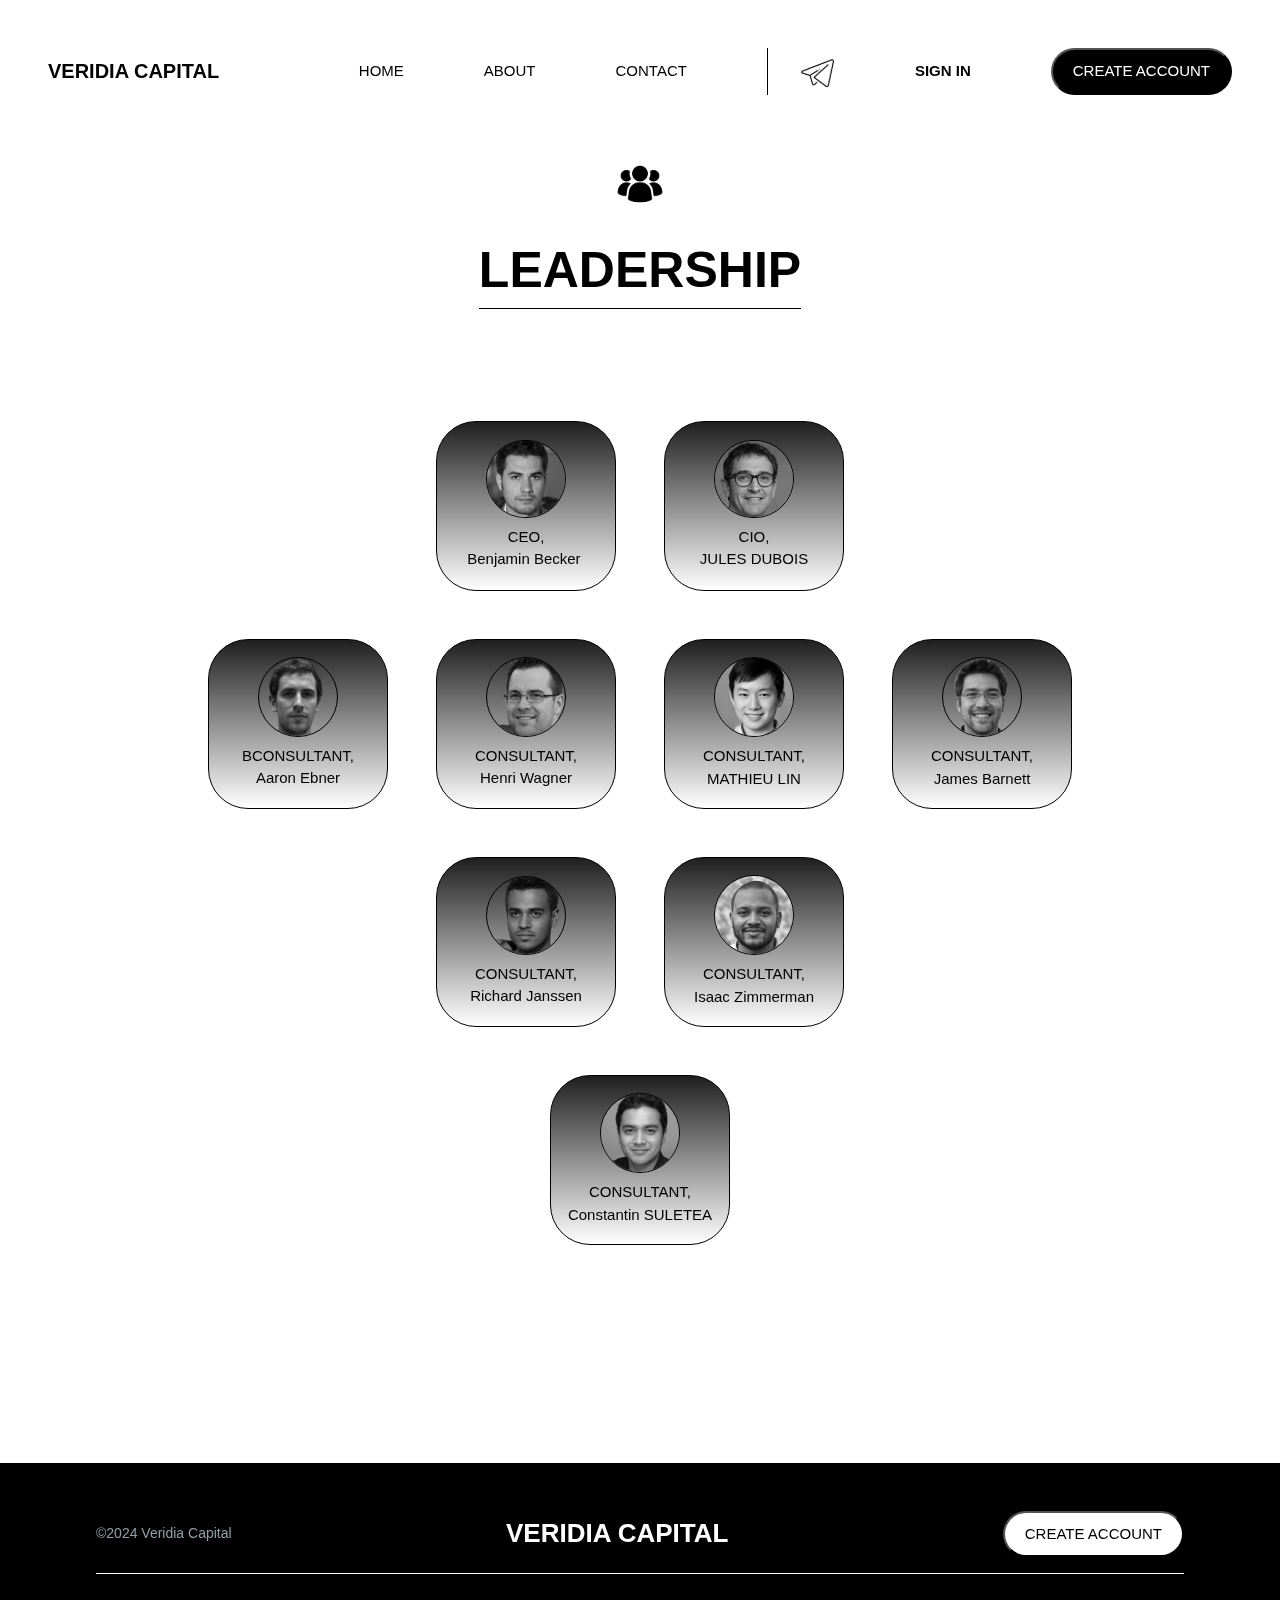
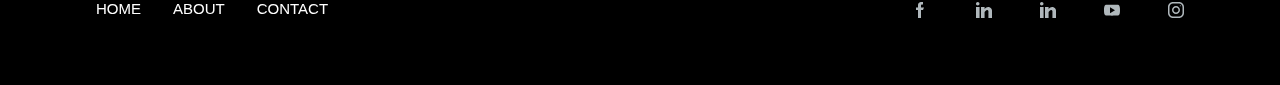
==== contact.html @ f5cc9aaf "update" ====
<!DOCTYPE html>
<html lang="en">
  <head>
    <meta charset="UTF-8" />
    <meta name="viewport" content="width=device-width, initial-scale=1.0" />
    <title>Veridia Capital</title>
    <meta name="description" content="Veridia-Capital is a leading investment firm specializing in sustainable and socially responsible investments. Explore our diverse portfolio and innovative approach to finance for a brighter, greener future.">
    <link
      rel="stylesheet"
      href="https://cdn.jsdelivr.net/npm/bootstrap@4.3.1/dist/css/bootstrap.min.css"
      integrity="sha384-ggOyR0iXCbMQv3Xipma34MD+dH/1fQ784/j6cY/iJTQUOhcWr7x9JvoRxT2MZw1T"
      crossorigin="anonymous"
    />
    <link rel="stylesheet" href="https://cdnjs.cloudflare.com/ajax/libs/font-awesome/4.7.0/css/font-awesome.min.css">
    <link href="./assets/css/style.css" rel="stylesheet" />
  </head>
  <body>
    <nav class="d-flex justify-content-between p-5 topnav" id="myTopnav">
        <div class="fs-20 fw-700 d-flex align-items-center">VERIDIA CAPITAL</div>
        <div class="d-flex justify-content-between">
            <ul class="d-flex gap-10 align-items-center m-auto list-style-none font-white">
                <li><a href="./index.html">HOME</a></li>
                <li>ABOUT</li>
                <li><a href="./contact.html">CONTACT</a></li>
            </ul>
            <div class="border-left-vertical"></div>
            <div class="d-flex gap-5 align-items-center m-auto">
                    <img src="./assets/img/TG.svg"></img>
                    <div class="fw-700 fs-15">SIGN IN</div>
                    <button class="nav-create-account-button">CREATE ACCOUNT</button>
            </div>
        </div>
       
        <a href="javascript:void(0);" class="icon" onclick="myFunction()">
            <i class="fa fa-bars"></i>
        </a>
    </nav>
    <div id="nav-responsive">
        <ul class="nav-ul-responsive">
            <li>HOME</li>
            <li>ABOUT</li>
            <li>CONTACT</li>
            <li>TELEGRAM</li>
            <li>SIGN IN</li>
            <li>CREATE ACCOUNT</li>
        </ul>
    </div>
    <div class="content" >
        <section>
            <div class="text-center mb-7">
                <img src="./assets/img/graph 2.svg" class="pb-4" />
                <div class="fs-50 fw-700 d-flex justify-content-center">
                    <div class="border-bottom-horizontal" style="width: fit-content;">LEADERSHIP</div>
                </div>
            </div>
            <div>
                <div class="d-flex justify-content-center gap-3 mb-5 leadership-wrap-person">
                    <div class="person-background">
                        <img class="person-background-avatar" src="./assets/img/persons/CEO Benjamin Becker.png" />
                        <div class="text-center pt-2">
                            <span>CEO,</span><br>
                            <span>Benjamin Becker </span>
                        </div>
                    </div>
                    <div class="person-background">
                        <img class="person-background-avatar" src="./assets/img/persons/JULES DUBOIS.png" />
                        <div class="text-center pt-2">
                            <span>CIO,</span><br>
                            <span>JULES DUBOIS</span>
                        </div>
                    </div>
                </div>
                <div class="d-flex justify-content-center gap-3 leadership-wrap ">
                    <div class="d-flex flex-row gap-3 mb-5 leadership-wrap-person" >
                        <div class="person-background">
                            <img class="person-background-avatar" src="./assets/img/persons/Aaron Ebner.png" />
                            <div class="text-center pt-2">
                                <span>BCONSULTANT,</span><br>
                                <span>Aaron Ebner</span>
                            </div>
                        </div>
                        <div class="person-background">
                            <img class="person-background-avatar" src="./assets/img/persons/Henri Wagner.png" />
                            <div class="text-center pt-2">
                                <span>CONSULTANT,</span><br>
                                <span>Henri Wagner</span>
                            </div>
                        </div>
                    </div>
                    <div class="d-flex flex-row gap-3 mb-5 leadership-wrap-person" >
                        <div class="person-background">
                            <img class="person-background-avatar" src="./assets/img/persons/MATHIEU LIN.png" />
                            <div class="text-center pt-2">
                                <span>CONSULTANT,</span><br>
                                <span>MATHIEU LIN</span>
                            </div>
                        </div>
                        <div class="person-background">
                            <img class="person-background-avatar" src="./assets/img/persons/James Barnett.png" />
                            <div class="text-center pt-2">
                                <span>CONSULTANT,</span><br>
                                <span>James Barnett</span>
                            </div>
                        </div>
                    </div>
                </div>
                <div class="d-flex justify-content-center gap-3 mb-5 leadership-wrap-person">
                    <div class="person-background">
                        <img class="person-background-avatar" src="./assets/img/persons/Richard Janssen.png" />
                        <div class="text-center pt-2">
                            <span>CONSULTANT,</span><br>
                            <span>Richard Janssen</span>
                        </div>
                    </div>
                    <div class="person-background">
                        <img class="person-background-avatar" src="./assets/img/persons/Isaac Zimmerman.png" />
                        <div class="text-center pt-2">
                            <span>CONSULTANT,</span><br>
                            <span>Isaac Zimmerman</span>
                        </div>
                    </div>
                </div>
                <div class="d-flex justify-content-center gap-3 mb-5 leadership-wrap-person">
                    <div class="person-background">
                        <img class="person-background-avatar" src="./assets/img/persons/Constantin SULETEA.png" />
                        <div class="text-center pt-2">
                            <span>CONSULTANT,</span><br>
                            <span>Constantin SULETEA</span>
                        </div>
                    </div>
                </div>
            </div>
            <div class="d-flex justify-content-center mt_-6 w-100">
                <img class="logo-image-buttom" src="./assets/img/LOGO.svg" alt="" width="400px" style="mix-blend-mode:overlay">
              </div>
        </section>
    </div>
    <footer class="mt_-6">
        <div class="footer-section-above border-bottom-horizontal-white">
            <span class="footer-2024">©2024 Veridia Capital</span>
            <span class="fs-26 fw-700 footer-logo-title">VERIDIA CAPITAL</span>
            <button class="footer-create-account-button">CREATE ACCOUNT</button>
        </div>
        <div class="footer-section-above pt-4">
            <ul class="footer-below-ul ">
                <li>HOME</li>
                <li>ABOUT</li>
                <li>CONTACT</li>
            </ul>
            <ul class="d-flex align-items-center list-style-none gap-3">
                <li><img src="./assets/img/facebook.svg" /></li>
                <li><img src="./assets/img/linkedin.svg" /></li>
                <li><img src="./assets/img/x.svg" /></li>
                <li><img src="./assets/img/youtube.svg" /></li>
                <li><img src="./assets/img/Instagram.svg" /></li>
            </ul>
        </div>
    </footer>
  </body>
  <script>
    function myFunction() {
        var element = document.getElementById("nav-responsive");
            if (element.style.display === "none") {
                element.style.display = "block";
            } else {
                element.style.display = "none";
        }
    }
    </script>
  <script
    src="https://code.jquery.com/jquery-3.3.1.slim.min.js"
    integrity="sha384-q8i/X+965DzO0rT7abK41JStQIAqVgRVzpbzo5smXKp4YfRvH+8abtTE1Pi6jizo"
    crossorigin="anonymous"
  ></script>
  <script
    src="https://cdn.jsdelivr.net/npm/popper.js@1.14.7/dist/umd/popper.min.js"
    integrity="sha384-UO2eT0CpHqdSJQ6hJty5KVphtPhzWj9WO1clHTMGa3JDZwrnQq4sF86dIHNDz0W1"
    crossorigin="anonymous"
  ></script>
  <script
    src="https://cdn.jsdelivr.net/npm/bootstrap@4.3.1/dist/js/bootstrap.min.js"
    integrity="sha384-JjSmVgyd0p3pXB1rRibZUAYoIIy6OrQ6VrjIEaFf/nJGzIxFDsf4x0xIM+B07jRM"
    crossorigin="anonymous"
  ></script>
</html>
---- assets/css/style.css ----
body {
  background-image: url("../img/BG.png");
  background-size: cover;
  background-repeat: no-repeat;
  font-family: "Helvetica Neue", Helvetica, Arial, sans-serif;
  font-size: 15px;
  color: black;
}
.fs-20 {
  font-size: 20px;
}
.fs-26 {
  font-size: 26px;
}
.gap-10 {
  gap: 10rem;
}
.gap-5 {
  gap: 5rem;
}
.list-style-none {
  list-style: none;
}
.border-left-vertical {
  border-left: 1px solid;
  margin-left: 10rem;
  margin-right: 2rem;
}
.border-right-vertical {
  border-right: 1px solid;
  margin: 2rem;
}
.border-right-vertical-second {
  border-right: 1px solid;
  margin: 0 2rem;
}
.nav-create-account-button {
  background-color: black;
  color: white;
  border-radius: 39px;
  padding: 10px 20px;
}
.fs-15 {
  font-size: 15px;
}
.fw-700 {
  font-weight: 700;
}
.fs-75 {
  font-size: 75px;
}
.fs-50 {
  font-size: 50px;
}
.content {
  padding: 1rem 10rem;
}
.gap-3 {
  gap: 3rem;
}
.border-bottom-horizontal {
  border-bottom: 1px solid;
  width: fit-content;
}
.fs-23 {
  font-size: 23px;
}
.px-6 {
  padding: 1rem 3rem;
}
.pl-6 {
  padding-left: 3rem;
}
.w-80 {
  width: 80%;
}
.h-80 {
  height: 80%;
}
.content-learn-more-button {
  background-color: black;
  color: white;
  border-radius: 39px;
  padding: 10px 20px;
}
.content-create-account-button {
  color: black;
  border-radius: 39px;
  padding: 10px 20px;
  background-color: transparent;
}
.mb-15 {
  margin-bottom: 15rem;
}
.mb-10 {
  margin-bottom: 10rem;
}
.mb-7 {
  margin-bottom: 7rem;
}

.person-background {
  background: linear-gradient(180deg, #1f1f1f 0%, rgba(31, 31, 31, 0) 100%);
  border: 1px solid #000000;
  width: 293px;
  height: 280px;
  border-radius: 40px;
  display: flex;
  flex-direction: column;
  justify-content: center;
  align-items: center;
}
.person-background-avatar {
  border: 1px solid #000000;
  border-radius: 60px;
  filter: grayscale(100%);
  width: 150px;
}
footer {
  background-color: black;
  padding: 3rem 6rem;
}
.footer-section-above {
  display: flex;
  justify-content: space-between;
  align-items: center;
  color: white;
}
.footer-2024 {
  color: #939ea4;
  font-size: 14px;
}
.border-bottom-horizontal-white {
  border-bottom: 1px solid white;
  padding-bottom: 1rem;
}
.footer-below-ul {
  display: flex;
  padding-left: 0 !important;
  gap: 2rem;
  color: white;
  align-items: center;
  list-style: none;
}
.mt_-6 {
  margin-top: -6rem;
}
.footer-create-account-button {
  color: black;
  border-radius: 39px;
  padding: 10px 20px;
  background-color: white;
}
.width-50 {
  width: 50%;
}

.topnav .icon {
  display: none;
  color: black;
}

.flex-row {
  flex-direction: row;
}
.nav-ul-responsive {
    list-style: none;
    line-height: 3rem;
    padding-top: 3rem;
}
.nav-ul-responsive > li {
    font-size: 25px;
    color: white;

}
#nav-responsive {
    display: none;
    background-color:#697373;
    position: absolute;
    width: 100%;
    height: 100%;
    padding-left: 2rem;
}
a {
  color: black;
  text-decoration: none;
  background-color: transparent;
}
@media only screen and (max-width: 1636px) {
  .person-background {
    background: linear-gradient(180deg, #1f1f1f 0%, rgba(31, 31, 31, 0) 100%);
    border: 1px solid #000000;
    width: 250px;
    height: 240px;
    border-radius: 40px;
    display: flex;
    flex-direction: column;
    justify-content: center;
    align-items: center;
  }
  .person-background-avatar {
    border: 1px solid #000000;
    border-radius: 60px;
    filter: grayscale(100%);
    width: 130px;
  }
}

@media only screen and (max-width: 1464px) {
  .person-background {
    background: linear-gradient(180deg, #1f1f1f 0%, rgba(31, 31, 31, 0) 100%);
    border: 1px solid #000000;
    width: 210px;
    height: 200px;
    border-radius: 40px;
    display: flex;
    flex-direction: column;
    justify-content: center;
    align-items: center;
  }
  .person-background-avatar {
    border: 1px solid #000000;
    border-radius: 60px;
    filter: grayscale(100%);
    width: 100px;
  }
  .gap-10 {
    gap: 7rem !important;
  }
  .border-left-vertical {
    border-left: 1px solid;
    margin-left: 7rem;
    margin-right: 2rem;
  }
}

@media only screen and (max-width: 1300px) {
  .person-background {
    background: linear-gradient(180deg, #1f1f1f 0%, rgba(31, 31, 31, 0) 100%);
    border: 1px solid #000000;
    width: 180px;
    height: 170px;
    border-radius: 40px;
    display: flex;
    flex-direction: column;
    justify-content: center;
    align-items: center;
  }
  .person-background-avatar {
    border: 1px solid #000000;
    border-radius: 60px;
    filter: grayscale(100%);
    width: 80px;
  }
  .gap-10 {
    gap: 5rem !important;
  }
  .logo-first-image {
    width: auto !important;
  }
  .logo-first-image1 {
    display: none !important;
  }
  .logo-image-buttom {
    width: 300px;
  }
  .mt_-6 {
    margin-top: -4rem;
  }
  .fs-75 {
    font-size: 50px;
  }
  .star-svg {
    width: 30px;
  }
  .border-left-vertical {
    border-left: 1px solid;
    margin-left: 5rem;
    margin-right: 2rem;
  }
}

@media only screen and (max-width: 1185px) {
  .person-background {
    background: linear-gradient(180deg, #1f1f1f 0%, rgba(31, 31, 31, 0) 100%);
    border: 1px solid #000000;
    width: 210px;
    height: 200px;
    border-radius: 40px;
    display: flex;
    flex-direction: column;
    justify-content: center;
    align-items: center;
  }
  .person-background-avatar {
    border: 1px solid #000000;
    border-radius: 60px;
    filter: grayscale(100%);
    width: 100px;
  }
  .gap-10 {
    gap: 3rem !important;
  }
  .logo-first-image {
    width: auto !important;
  }
  .logo-first-image1 {
    display: none !important;
  }
  .logo-image-buttom {
    width: 300px;
  }
  .mt_-6 {
    margin-top: -4rem;
  }
  .fs-75 {
    font-size: 50px;
  }
  .star-svg {
    width: 30px;
  }
  .leadership-wrap {
    flex-direction: column;
    align-items: center;
    gap: 0px;
  }
  .gap-5 {
    gap: 2rem;
  }
  .width-50 {
    width: 100% !important;
  }
  .border-left-vertical {
    border-left: 1px solid;
    margin-left: 3rem;
    margin-right: 2rem;
  }
}

@media only screen and (max-width: 973px) {
  .icon {
    display: block !important;
  }
  .topnav > div:nth-child(2) {
    display: none !important;
  }
  .border-right-vertical {
    display: none;
  }
}

@media only screen and (max-width: 800px) {
  .content {
    padding: 1rem 5rem;
  }
  .mb-15 {
    margin-bottom: 5rem;
  }
  .mb-10 {
    margin-bottom: 5rem;
  }
  .border-bottom-horizontal {
    font-size: 2.5rem;
  }
  .mb-7 {
    margin-bottom: 3rem;
  }
  .footer-logo-title {
    display: none;
  }
  .gap-3 {
    gap: 1rem;
  }
  .gap-5 {
    gap: 1rem;
  }
}

@media only screen and (max-width: 600px) {
  .content {
    padding: 1rem 3rem;
  }
  .footer-create-account-button {
    display: none;
  }
  .footer-below-ul {
    flex-direction: column;
    color: white;
    list-style: none;
    gap: 0.5rem;
    align-items: start;
  }
  .footer-section-above {
    display: flex;
    justify-content: space-between;
    align-items: end;
    color: white;
  }
  .pl-6 {
    padding-left: 0;
  }
  .leadership-wrap {
    flex-direction: column;
    align-items: center;
    gap: 0px !important;
  }
}

@media only screen and (max-width: 533px) {
  .person-background {
    background: linear-gradient(180deg, #1f1f1f 0%, rgba(31, 31, 31, 0) 100%);
    border: 1px solid #000000;
    width: 293px;
    height: 280px;
    border-radius: 40px;
    display: flex;
    flex-direction: column;
    justify-content: center;
    align-items: center;
  }
  .person-background-avatar {
    border: 1px solid #000000;
    border-radius: 60px;
    filter: grayscale(100%);
    width: 150px;
  }
  .leadership-wrap-person {
    flex-direction: column !important;
    align-items: center;
    gap: 1rem !important;
  }
  .mb-5 {
    margin-bottom: 1rem !important;
  }
}
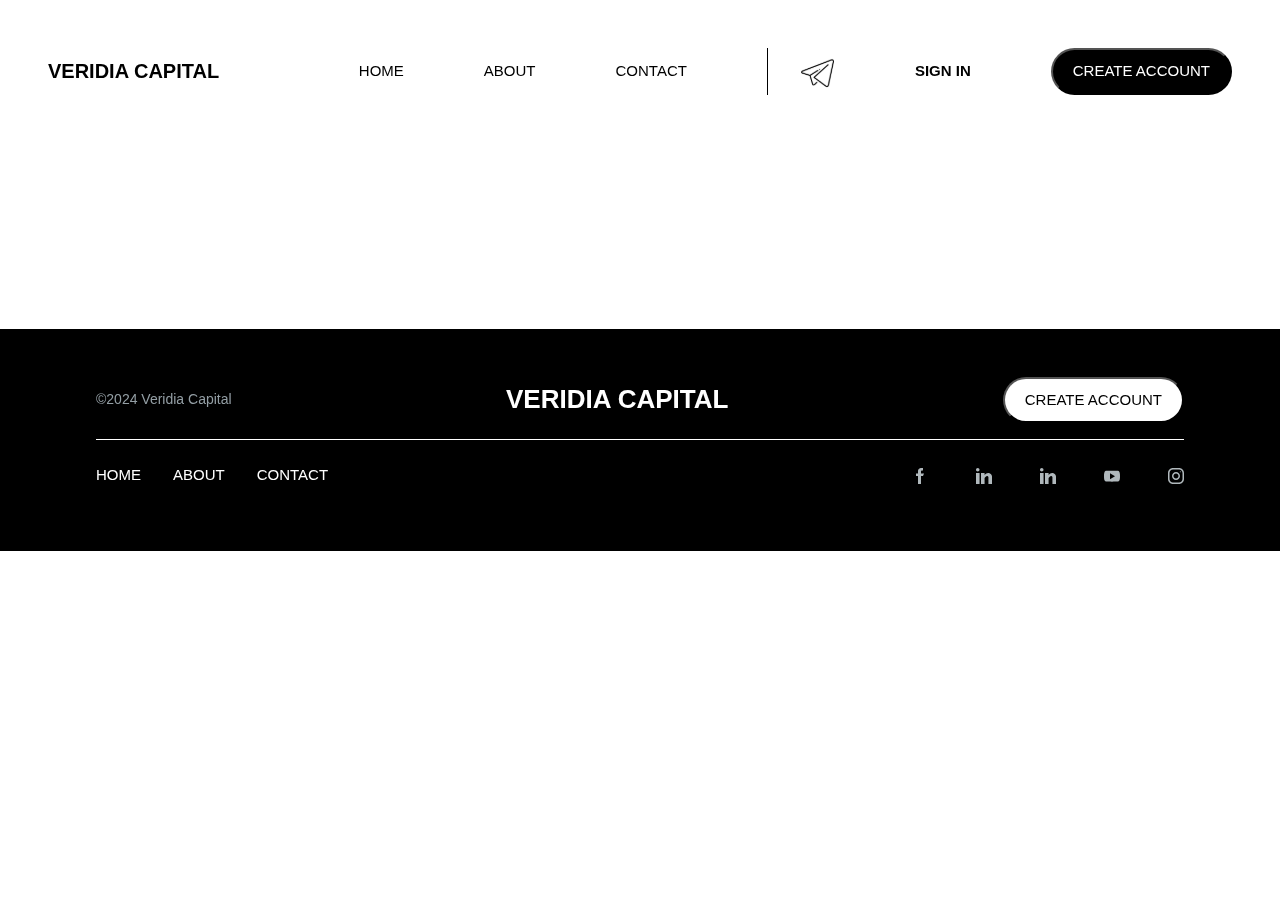
==== commit 797bcd32: "contact" ====
--- a/contact.html
+++ b/contact.html
@@ -47,92 +47,9 @@
     </div>
     <div class="content" >
         <section>
-            <div class="text-center mb-7">
-                <img src="./assets/img/graph 2.svg" class="pb-4" />
-                <div class="fs-50 fw-700 d-flex justify-content-center">
-                    <div class="border-bottom-horizontal" style="width: fit-content;">LEADERSHIP</div>
-                </div>
-            </div>
-            <div>
-                <div class="d-flex justify-content-center gap-3 mb-5 leadership-wrap-person">
-                    <div class="person-background">
-                        <img class="person-background-avatar" src="./assets/img/persons/CEO Benjamin Becker.png" />
-                        <div class="text-center pt-2">
-                            <span>CEO,</span><br>
-                            <span>Benjamin Becker </span>
-                        </div>
-                    </div>
-                    <div class="person-background">
-                        <img class="person-background-avatar" src="./assets/img/persons/JULES DUBOIS.png" />
-                        <div class="text-center pt-2">
-                            <span>CIO,</span><br>
-                            <span>JULES DUBOIS</span>
-                        </div>
-                    </div>
-                </div>
-                <div class="d-flex justify-content-center gap-3 leadership-wrap ">
-                    <div class="d-flex flex-row gap-3 mb-5 leadership-wrap-person" >
-                        <div class="person-background">
-                            <img class="person-background-avatar" src="./assets/img/persons/Aaron Ebner.png" />
-                            <div class="text-center pt-2">
-                                <span>BCONSULTANT,</span><br>
-                                <span>Aaron Ebner</span>
-                            </div>
-                        </div>
-                        <div class="person-background">
-                            <img class="person-background-avatar" src="./assets/img/persons/Henri Wagner.png" />
-                            <div class="text-center pt-2">
-                                <span>CONSULTANT,</span><br>
-                                <span>Henri Wagner</span>
-                            </div>
-                        </div>
-                    </div>
-                    <div class="d-flex flex-row gap-3 mb-5 leadership-wrap-person" >
-                        <div class="person-background">
-                            <img class="person-background-avatar" src="./assets/img/persons/MATHIEU LIN.png" />
-                            <div class="text-center pt-2">
-                                <span>CONSULTANT,</span><br>
-                                <span>MATHIEU LIN</span>
-                            </div>
-                        </div>
-                        <div class="person-background">
-                            <img class="person-background-avatar" src="./assets/img/persons/James Barnett.png" />
-                            <div class="text-center pt-2">
-                                <span>CONSULTANT,</span><br>
-                                <span>James Barnett</span>
-                            </div>
-                        </div>
-                    </div>
-                </div>
-                <div class="d-flex justify-content-center gap-3 mb-5 leadership-wrap-person">
-                    <div class="person-background">
-                        <img class="person-background-avatar" src="./assets/img/persons/Richard Janssen.png" />
-                        <div class="text-center pt-2">
-                            <span>CONSULTANT,</span><br>
-                            <span>Richard Janssen</span>
-                        </div>
-                    </div>
-                    <div class="person-background">
-                        <img class="person-background-avatar" src="./assets/img/persons/Isaac Zimmerman.png" />
-                        <div class="text-center pt-2">
-                            <span>CONSULTANT,</span><br>
-                            <span>Isaac Zimmerman</span>
-                        </div>
-                    </div>
-                </div>
-                <div class="d-flex justify-content-center gap-3 mb-5 leadership-wrap-person">
-                    <div class="person-background">
-                        <img class="person-background-avatar" src="./assets/img/persons/Constantin SULETEA.png" />
-                        <div class="text-center pt-2">
-                            <span>CONSULTANT,</span><br>
-                            <span>Constantin SULETEA</span>
-                        </div>
-                    </div>
-                </div>
-            </div>
             <div class="d-flex justify-content-center mt_-6 w-100">
                 <img class="logo-image-buttom" src="./assets/img/LOGO.svg" alt="" width="400px" style="mix-blend-mode:overlay">
-              </div>
+            </div>
         </section>
     </div>
     <footer class="mt_-6">
--- a/assets/css/style.css
+++ b/assets/css/style.css
@@ -18,64 +18,67 @@
 .gap-5 {
   gap: 5rem;
 }
-.list-style-none {
-  list-style: none;
+.fs-15 {
+  font-size: 15px;
+}
+.fw-700 {
+  font-weight: 700;
+}
+.fs-75 {
+  font-size: 75px;
+}
+.fs-50 {
+  font-size: 50px;
+}
+.content {
+  padding: 1rem 10rem;
+}
+.gap-3 {
+  gap: 3rem;
+}
+.fs-23 {
+  font-size: 23px;
+}
+.px-6 {
+  padding: 1rem 3rem;
+}
+.pl-6 {
+  padding-left: 3rem;
+}
+.w-80 {
+  width: 80%;
+}
+.h-80 {
+  height: 80%;
 }
 .border-left-vertical {
   border-left: 1px solid;
   margin-left: 10rem;
   margin-right: 2rem;
 }
+.list-style-none {
+  list-style: none;
+}
+
+.border-bottom-horizontal {
+  border-bottom: 1px solid;
+  width: fit-content;
+}
 .border-right-vertical {
   border-right: 1px solid;
   margin: 2rem;
 }
+
 .border-right-vertical-second {
   border-right: 1px solid;
   margin: 0 2rem;
 }
+
 .nav-create-account-button {
   background-color: black;
   color: white;
   border-radius: 39px;
   padding: 10px 20px;
-}
-.fs-15 {
-  font-size: 15px;
-}
-.fw-700 {
-  font-weight: 700;
-}
-.fs-75 {
-  font-size: 75px;
-}
-.fs-50 {
-  font-size: 50px;
-}
-.content {
-  padding: 1rem 10rem;
-}
-.gap-3 {
-  gap: 3rem;
-}
-.border-bottom-horizontal {
-  border-bottom: 1px solid;
-  width: fit-content;
-}
-.fs-23 {
-  font-size: 23px;
-}
-.px-6 {
-  padding: 1rem 3rem;
-}
-.pl-6 {
-  padding-left: 3rem;
-}
-.w-80 {
-  width: 80%;
-}
-.h-80 {
-  height: 80%;
 }
 .content-learn-more-button {
   background-color: black;
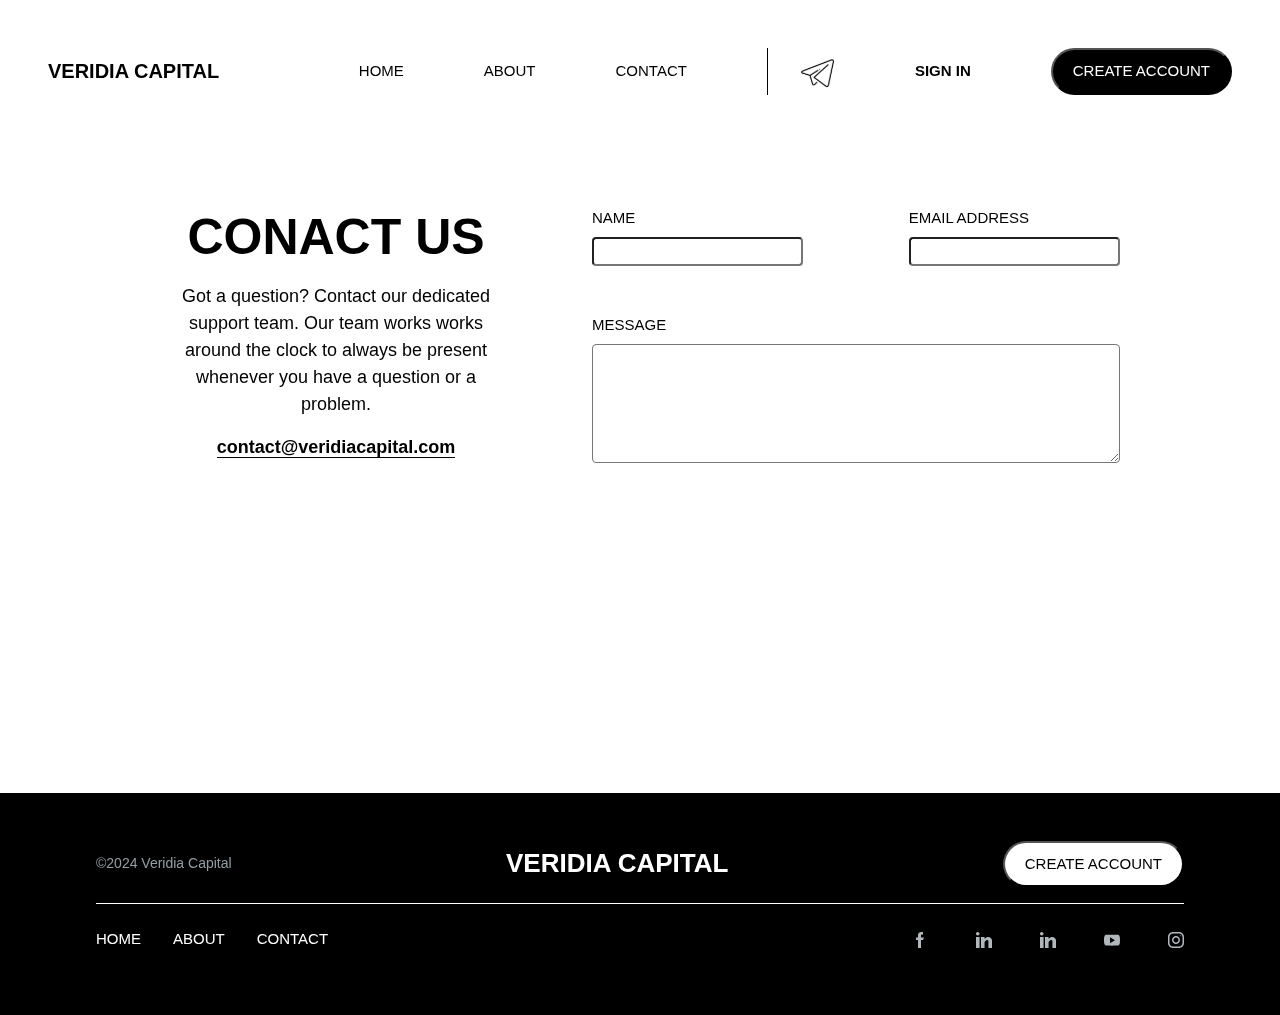
==== commit 52ad45d5: "contact-page-upage" ====
--- a/contact.html
+++ b/contact.html
@@ -45,8 +45,33 @@
             <li>CREATE ACCOUNT</li>
         </ul>
     </div>
-    <div class="content" >
+    <div class="content mt-5">
         <section>
+            <div class="d-flex gap-10 mb-10 leadership-wrap">
+                <div class="w-40 text-center">
+                    <h1 class="fs-50 fw-700 mb-3">CONACT US</h1>
+                    <span class="fs-18 mb-5">Got a question? Contact our dedicated support team. Our team works works around the clock to always be present whenever you have a question or a problem.</span>
+                    <div class=" text-center mt-3">
+                        <span class="fs-18 fw-600 mt-5 border-bottom-horizontal">contact@veridiacapital.com</span>
+                    </div>
+                </div>
+                <div class="w-60">
+                    <div class="d-flex justify-content-between mb-5 gap-3">
+                        <div class="contact-page">
+                            <label>NAME</label>
+                            <input type="text" class="rounded bg-transparent"/>
+                        </div>
+                        <div class="contact-page">
+                            <label>EMAIL ADDRESS</label>
+                            <input type="text" class="rounded bg-transparent"/>
+                        </div>
+                    </div>
+                    <div class="d-flex flex-column">
+                        <label>MESSAGE</label>
+                        <textarea type="text" class="rounded bg-transparent" rows="5"> </textarea>
+                    </div>
+                </div>
+            </div>
             <div class="d-flex justify-content-center mt_-6 w-100">
                 <img class="logo-image-buttom" src="./assets/img/LOGO.svg" alt="" width="400px" style="mix-blend-mode:overlay">
             </div>
--- a/assets/css/style.css
+++ b/assets/css/style.css
@@ -6,56 +6,93 @@
   font-size: 15px;
   color: black;
 }
+
+.content {
+  padding: 1rem 10rem;
+}
+
+.fs-15 {
+  font-size: 15px;
+}
+
+.fs-18 {
+  font-size: 18px;
+}
+
 .fs-20 {
   font-size: 20px;
 }
+
+.fs-23 {
+  font-size: 23px;
+}
+
+.fs-25 {
+  font-size: 25px;
+}
+
 .fs-26 {
   font-size: 26px;
 }
+
+.fs-50 {
+  font-size: 50px;
+}
+
+.fs-75 {
+  font-size: 75px;
+}
+
+.gap-3 {
+  gap: 3rem;
+}
+
+.gap-5 {
+  gap: 5rem;
+}
+
 .gap-10 {
   gap: 10rem;
 }
-.gap-5 {
-  gap: 5rem;
-}
-.fs-15 {
-  font-size: 15px;
-}
+
+.fw-600 {
+  font-weight: 600;
+}
+
 .fw-700 {
   font-weight: 700;
 }
-.fs-75 {
-  font-size: 75px;
-}
-.fs-50 {
-  font-size: 50px;
-}
-.content {
-  padding: 1rem 10rem;
-}
-.gap-3 {
-  gap: 3rem;
-}
-.fs-23 {
-  font-size: 23px;
-}
+
 .px-6 {
   padding: 1rem 3rem;
 }
+
 .pl-6 {
   padding-left: 3rem;
 }
+
+.w-40 {
+  width: 40%;
+}
+
+.w-60 {
+  width: 60%;
+}
+
 .w-80 {
   width: 80%;
 }
+
 .h-80 {
   height: 80%;
 }
+
 .border-left-vertical {
   border-left: 1px solid;
   margin-left: 10rem;
   margin-right: 2rem;
 }
+
 .list-style-none {
   list-style: none;
 }
@@ -64,6 +101,7 @@
   border-bottom: 1px solid;
   width: fit-content;
 }
+
 .border-right-vertical {
   border-right: 1px solid;
   margin: 2rem;
@@ -80,24 +118,29 @@
   border-radius: 39px;
   padding: 10px 20px;
 }
+
 .content-learn-more-button {
   background-color: black;
   color: white;
   border-radius: 39px;
   padding: 10px 20px;
 }
+
 .content-create-account-button {
   color: black;
   border-radius: 39px;
   padding: 10px 20px;
   background-color: transparent;
 }
+
 .mb-15 {
   margin-bottom: 15rem;
 }
+
 .mb-10 {
   margin-bottom: 10rem;
 }
+
 .mb-7 {
   margin-bottom: 7rem;
 }
@@ -113,30 +156,36 @@
   justify-content: center;
   align-items: center;
 }
+
 .person-background-avatar {
   border: 1px solid #000000;
   border-radius: 60px;
   filter: grayscale(100%);
   width: 150px;
 }
+
 footer {
   background-color: black;
   padding: 3rem 6rem;
 }
+
 .footer-section-above {
   display: flex;
   justify-content: space-between;
   align-items: center;
   color: white;
 }
+
 .footer-2024 {
   color: #939ea4;
   font-size: 14px;
 }
+
 .border-bottom-horizontal-white {
   border-bottom: 1px solid white;
   padding-bottom: 1rem;
 }
+
 .footer-below-ul {
   display: flex;
   padding-left: 0 !important;
@@ -145,15 +194,18 @@
   align-items: center;
   list-style: none;
 }
+
 .mt_-6 {
   margin-top: -6rem;
 }
+
 .footer-create-account-button {
   color: black;
   border-radius: 39px;
   padding: 10px 20px;
   background-color: white;
 }
+
 .width-50 {
   width: 50%;
 }
@@ -166,29 +218,40 @@
 .flex-row {
   flex-direction: row;
 }
+
 .nav-ul-responsive {
-    list-style: none;
-    line-height: 3rem;
-    padding-top: 3rem;
-}
-.nav-ul-responsive > li {
-    font-size: 25px;
-    color: white;
-
-}
+  list-style: none;
+  line-height: 3rem;
+  padding-top: 3rem;
+}
+
+.nav-ul-responsive>li {
+  font-size: 25px;
+  color: white;
+
+}
+
 #nav-responsive {
-    display: none;
-    background-color:#697373;
-    position: absolute;
-    width: 100%;
-    height: 100%;
-    padding-left: 2rem;
-}
+  display: none;
+  background-color: #697373;
+  position: absolute;
+  width: 100%;
+  height: 100%;
+  padding-left: 2rem;
+}
+
 a {
   color: black;
   text-decoration: none;
   background-color: transparent;
 }
+
+.contact-page {
+  display: flex;
+  flex-direction: column;
+  width: 40%;
+}
+
 @media only screen and (max-width: 1636px) {
   .person-background {
     background: linear-gradient(180deg, #1f1f1f 0%, rgba(31, 31, 31, 0) 100%);
@@ -201,6 +264,7 @@
     justify-content: center;
     align-items: center;
   }
+
   .person-background-avatar {
     border: 1px solid #000000;
     border-radius: 60px;
@@ -221,15 +285,18 @@
     justify-content: center;
     align-items: center;
   }
+
   .person-background-avatar {
     border: 1px solid #000000;
     border-radius: 60px;
     filter: grayscale(100%);
     width: 100px;
   }
+
   .gap-10 {
     gap: 7rem !important;
   }
+
   .border-left-vertical {
     border-left: 1px solid;
     margin-left: 7rem;
@@ -249,33 +316,42 @@
     justify-content: center;
     align-items: center;
   }
+
   .person-background-avatar {
     border: 1px solid #000000;
     border-radius: 60px;
     filter: grayscale(100%);
     width: 80px;
   }
+
   .gap-10 {
     gap: 5rem !important;
   }
+
   .logo-first-image {
     width: auto !important;
   }
+
   .logo-first-image1 {
     display: none !important;
   }
+
   .logo-image-buttom {
     width: 300px;
   }
+
   .mt_-6 {
     margin-top: -4rem;
   }
+
   .fs-75 {
     font-size: 50px;
   }
+
   .star-svg {
     width: 30px;
   }
+
   .border-left-vertical {
     border-left: 1px solid;
     margin-left: 5rem;
@@ -295,58 +371,84 @@
     justify-content: center;
     align-items: center;
   }
+
   .person-background-avatar {
     border: 1px solid #000000;
     border-radius: 60px;
     filter: grayscale(100%);
     width: 100px;
   }
+
   .gap-10 {
     gap: 3rem !important;
   }
+
   .logo-first-image {
     width: auto !important;
   }
+
   .logo-first-image1 {
     display: none !important;
   }
+
   .logo-image-buttom {
     width: 300px;
   }
+
   .mt_-6 {
     margin-top: -4rem;
   }
+
   .fs-75 {
     font-size: 50px;
   }
+
   .star-svg {
     width: 30px;
   }
+
   .leadership-wrap {
     flex-direction: column;
     align-items: center;
     gap: 0px;
   }
+
   .gap-5 {
     gap: 2rem;
   }
+
   .width-50 {
     width: 100% !important;
   }
+
   .border-left-vertical {
     border-left: 1px solid;
     margin-left: 3rem;
     margin-right: 2rem;
   }
+
+  .contact-page {
+    display: flex;
+    flex-direction: column;
+    width: 100%;
+  }
+  .w-40 {
+    width: 100%;
+  }
+  .w-60 {
+    width: 100%;
+  }
 }
 
 @media only screen and (max-width: 973px) {
   .icon {
     display: block !important;
   }
-  .topnav > div:nth-child(2) {
+
+  .topnav>div:nth-child(2) {
     display: none !important;
   }
+
   .border-right-vertical {
     display: none;
   }
@@ -356,24 +458,27 @@
   .content {
     padding: 1rem 5rem;
   }
+
   .mb-15 {
     margin-bottom: 5rem;
   }
+
   .mb-10 {
     margin-bottom: 5rem;
   }
-  .border-bottom-horizontal {
-    font-size: 2.5rem;
-  }
+
   .mb-7 {
     margin-bottom: 3rem;
   }
+
   .footer-logo-title {
     display: none;
   }
+
   .gap-3 {
     gap: 1rem;
   }
+
   .gap-5 {
     gap: 1rem;
   }
@@ -383,9 +488,11 @@
   .content {
     padding: 1rem 3rem;
   }
+
   .footer-create-account-button {
     display: none;
   }
+
   .footer-below-ul {
     flex-direction: column;
     color: white;
@@ -393,15 +500,18 @@
     gap: 0.5rem;
     align-items: start;
   }
+
   .footer-section-above {
     display: flex;
     justify-content: space-between;
     align-items: end;
     color: white;
   }
+
   .pl-6 {
     padding-left: 0;
   }
+
   .leadership-wrap {
     flex-direction: column;
     align-items: center;
@@ -421,18 +531,21 @@
     justify-content: center;
     align-items: center;
   }
+
   .person-background-avatar {
     border: 1px solid #000000;
     border-radius: 60px;
     filter: grayscale(100%);
     width: 150px;
   }
+
   .leadership-wrap-person {
     flex-direction: column !important;
     align-items: center;
     gap: 1rem !important;
   }
+
   .mb-5 {
     margin-bottom: 1rem !important;
   }
-}
+}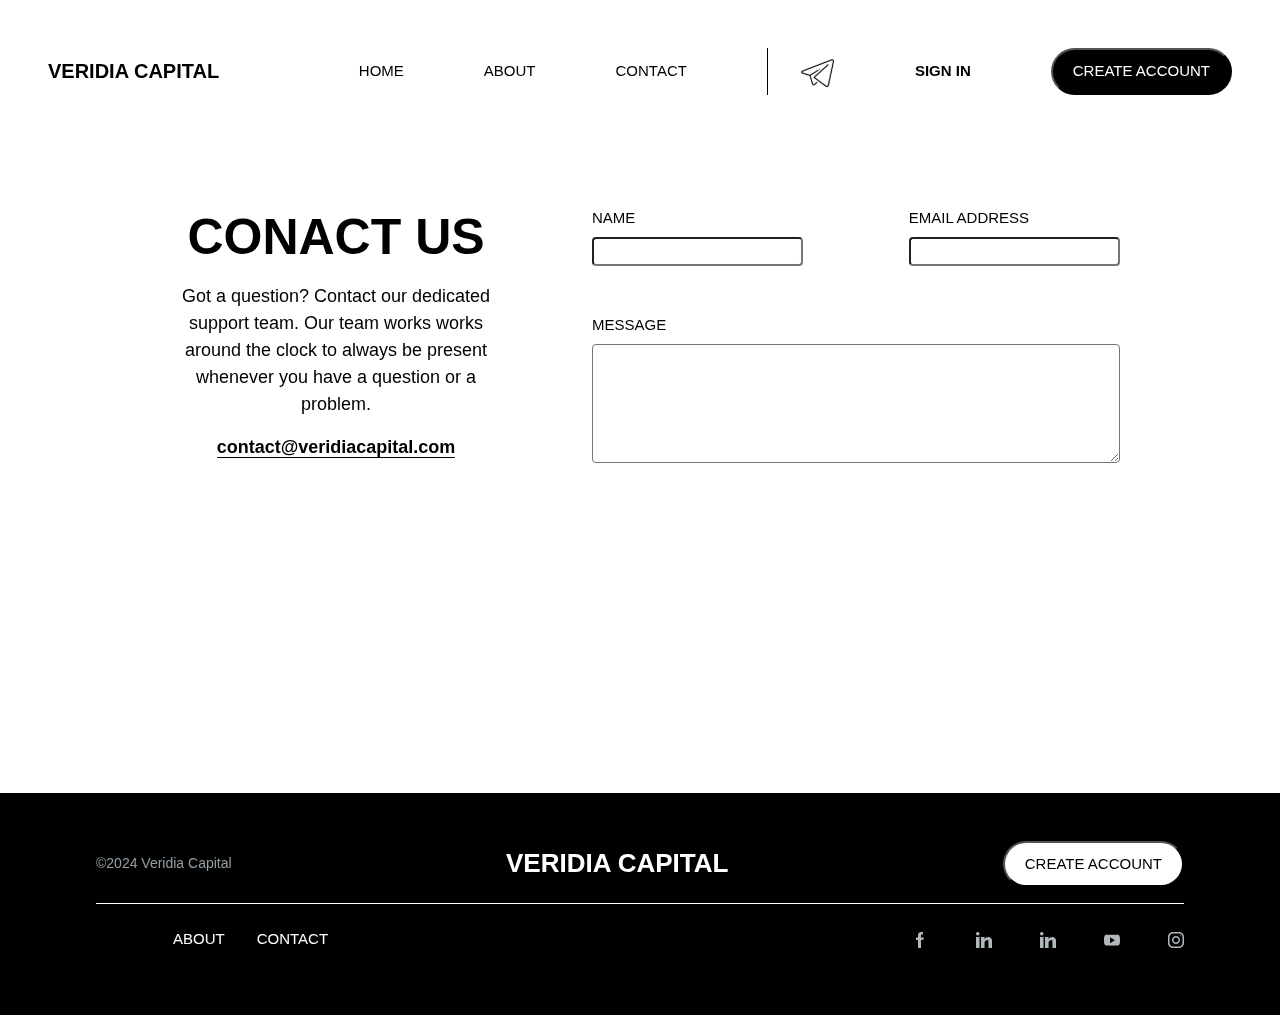
==== commit 81d108dd: "update" ====
--- a/contact.html
+++ b/contact.html
@@ -21,7 +21,7 @@
             <ul class="d-flex gap-10 align-items-center m-auto list-style-none font-white">
                 <li><a href="./index.html">HOME</a></li>
                 <li>ABOUT</li>
-                <li><a href="./contact.html">CONTACT</a></li>
+                <li>CONTACT</li>
             </ul>
             <div class="border-left-vertical"></div>
             <div class="d-flex gap-5 align-items-center m-auto">
@@ -37,7 +37,7 @@
     </nav>
     <div id="nav-responsive">
         <ul class="nav-ul-responsive">
-            <li>HOME</li>
+            <li><a href="./index.html">HOME</a></li>
             <li>ABOUT</li>
             <li>CONTACT</li>
             <li>TELEGRAM</li>
@@ -85,7 +85,7 @@
         </div>
         <div class="footer-section-above pt-4">
             <ul class="footer-below-ul ">
-                <li>HOME</li>
+                <li><a href="./index.html">HOME</a></li>
                 <li>ABOUT</li>
                 <li>CONTACT</li>
             </ul>
